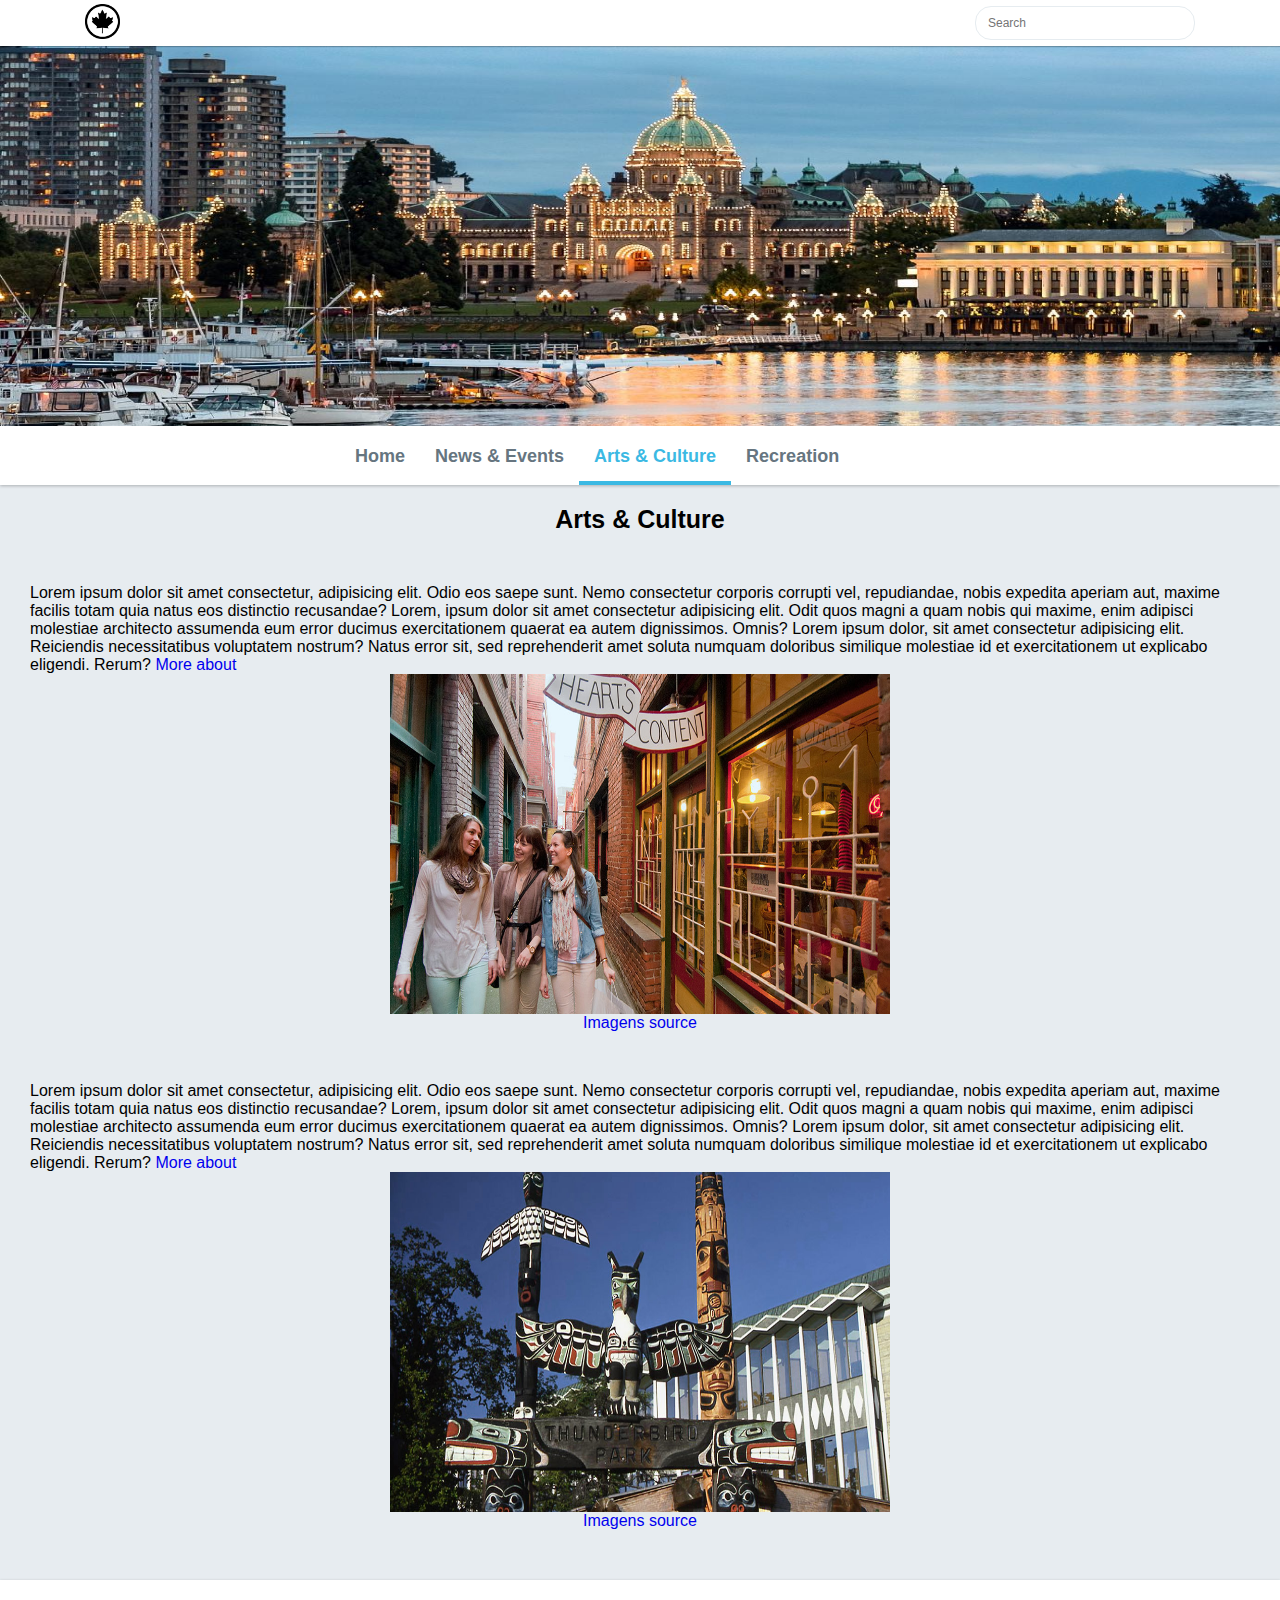
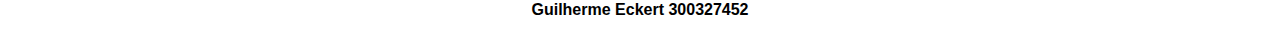
==== artculture.html @ 3c6402fe "updated" ====
<!DOCTYPE html>
<html lang="en">
<head>
  <meta charset="UTF-8">
  <meta name="viewport" content="width=device-width, initial-scale=1.0">
  <link rel="shortcut icon" href="img/icon.png" type="image/x-icon">
  <link rel="stylesheet" href="styles.css">
  <title>Victoria - BC</title>
</head>
<header id="main-header">
  <div class="content">
    <nav>
      <ul>
       <img class="icon" src="img/icon.png"  />
      </ul>
    </nav>
    <div class="side">

      <input type="text" placeholder="Search" />
    </div>
  </div>
</header>
<body>

<div class="banner">
  <img src="img/banner.jpg" alt="test">
</div>

<div class="bar">
  <div class="content">
    <ul>
      <li >
        <a href="index.html">Home</a>
      </li>

      <li >
        <a href="news.html">News & Events</a>
      </li>

      <li class="active">
        <a href="artculture.html">Arts & Culture</a>
      </li>
      <li >
        <a href="recreation.html">Recreation</a>
      </li>
      
    
  </div>

</div>


  <div id="content">
    <h2>Arts & Culture</h2>
    <p>Lorem ipsum dolor sit amet consectetur, adipisicing elit. Odio eos saepe sunt. Nemo consectetur corporis corrupti vel, repudiandae, nobis expedita aperiam aut, maxime facilis totam quia natus eos distinctio recusandae? Lorem, ipsum dolor sit amet consectetur adipisicing elit. Odit quos magni a quam nobis qui maxime, enim adipisci molestiae architecto assumenda eum error ducimus exercitationem quaerat ea autem dignissimos. Omnis? Lorem ipsum dolor, sit amet consectetur adipisicing elit. Reiciendis necessitatibus voluptatem nostrum? Natus error sit, sed reprehenderit amet soluta numquam doloribus similique molestiae id et exercitationem ut explicabo eligendi. Rerum?
       <a href="https://condoinvictoriabc.com/attractions-in-victoria/">More about</a> </p>
   <img id ="about" src="img/about.jpg" alt="hehe">
   <a href="https://condoinvictoriabc.com/attractions-in-victoria/">Imagens source</a>


   <p>Lorem ipsum dolor sit amet consectetur, adipisicing elit. Odio eos saepe sunt. Nemo consectetur corporis corrupti vel, repudiandae, nobis expedita aperiam aut, maxime facilis totam quia natus eos distinctio recusandae? Lorem, ipsum dolor sit amet consectetur adipisicing elit. Odit quos magni a quam nobis qui maxime, enim adipisci molestiae architecto assumenda eum error ducimus exercitationem quaerat ea autem dignissimos. Omnis? Lorem ipsum dolor, sit amet consectetur adipisicing elit. Reiciendis necessitatibus voluptatem nostrum? Natus error sit, sed reprehenderit amet soluta numquam doloribus similique molestiae id et exercitationem ut explicabo eligendi. Rerum?
    <a href="https://condoinvictoriabc.com/attractions-in-victoria/">More about</a> </p>
<img id ="about" src="img/art-culture.jpg" alt="hehe">

<a href="https://condoinvictoriabc.com/attractions-in-victoria/">Imagens source</a>
    
  </div>


</body>

<footer>
  <strong>Guilherme Eckert 300327452</strong>
</footer>
</html>
---- styles.css ----
* {
  margin: 0;
  padding: 0;
  box-sizing: border-box;
}

body {
  background-color: #e7ecf0;
  font-family: "Helvetica Neue", Helvetica, Arial, sans-serif;
  text-rendering: optimizeLegibility !important;
  -webkit-font-smoothing: antialiased !important;
}

input,
button,
a,
a:active,
a:focus {
  outline: 0;
  text-decoration: none;
}

ul {
  list-style: none;
}

.content {
  max-width: 1170px;
  margin: 0 auto;
  padding: 0 30px;
}
header#main-header {
  height: 46px;

  background-color: #fff;

  box-shadow: 0 1px 1px rgba(0, 0, 0, 0.25);

  position: relative;
  z-index: 1;
}

header#main-header .content {
  display: flex;
  align-items: center;
  justify-content: space-between;

  height: 100%;

}

header#main-header .icon {

  height: 35px;

}

header#main-header div.side input {

  border: 1px solid #e6ecf0;
  border-radius: 16px;

  height: 34px;
  width: 220px;
  padding: 0 30px 0 12px;

  color: #667582;
  font-size: 12px;
}



div.banner {

  width: 100%;
  height: 380px;

  display: flex;
  flex-direction: column;
  align-items: center;
  justify-content: center;
  
}

div.banner img {
  width: 100%;
  height: 380px;
}

div.bar {
  height: 59px;
  background: #fff;

  box-shadow: 0 1px 3px rgba(0, 0, 0, 0.25);
}

div.bar .content {
  padding-left: 285px;

  display: flex;
  align-items: center;
  justify-content: space-between;

  height: 100%;
}

div.bar .content ul {
  display: flex;

  height: 100%;
}
div.bar .content ul li {
  display: flex;
  flex-direction: column;
  align-items: center;
  justify-content: center;
  padding: 0 15px;

  position: relative;
}

div.bar .content ul li::after {
  content: "";

  width: 100%;
  height: 4px;

  position: absolute;
  bottom: 0;
  left: 0;

  background: #fff;

  transition: all ease-in-out 0.3s;
}

div.bar .content ul li.active::after,
div.bar .content ul li:hover::after {
  content: "";

  background: #3bb9e3;
}

div.bar .content ul li span,
div.bar .content ul li a {
  color: #667580;
  font-weight: bold;

  transition: all ease-in-out 0.3s;
}

div.bar .content ul li.active a,
div.bar .content ul li:hover a {
  color: #3bb9e3;
}

div.bar .content ul li span {
  font-size: 12px;
}

div.bar .content ul li a {
  font-size: 18px;
  margin-top: 2px;
}

div.bar .content .actions {
  display: flex;
}


#content h2 {
  margin-top: 20px;
  font-size: 25px;
  text-align: center;
}

#content {
  display: flex;
  flex-direction: column;
  justify-content: center;
  align-items: center;
  margin-bottom: 50px;
 
}

#content p {
  margin-top: 50px;
  margin-left: 30px;
  margin-right: 30px;
}



#content div img {
  border-radius: 10%;
  margin-top: 50px;
  text-align: center;
  height: 350px;
  margin: 10px;
  width: 350px;
}

#img {
  display: flex;
  justify-content: center;
  align-items: center;
}

#content ol img {
  height: 150px;
  width: 150px;
  
  border-radius: 75%;
  margin-top: 14px;
  margin-left: 50px;
  margin-right: 20px;
}

#events h2 {
margin-bottom: 20px;
}
#events li {

  margin-bottom: 10px;
  }

#about {
  display: flex;
  flex-direction: column-reverse;
  height: 340px;
  width: 500px;
}


#map {
 margin-top: 50px;
}



footer {
  display: flex;
  background: #fff;
  align-items: center;
  justify-content: center;
  height: 59px;
  box-shadow: 0 1px 3px rgba(0, 0, 0, 0.25);

}
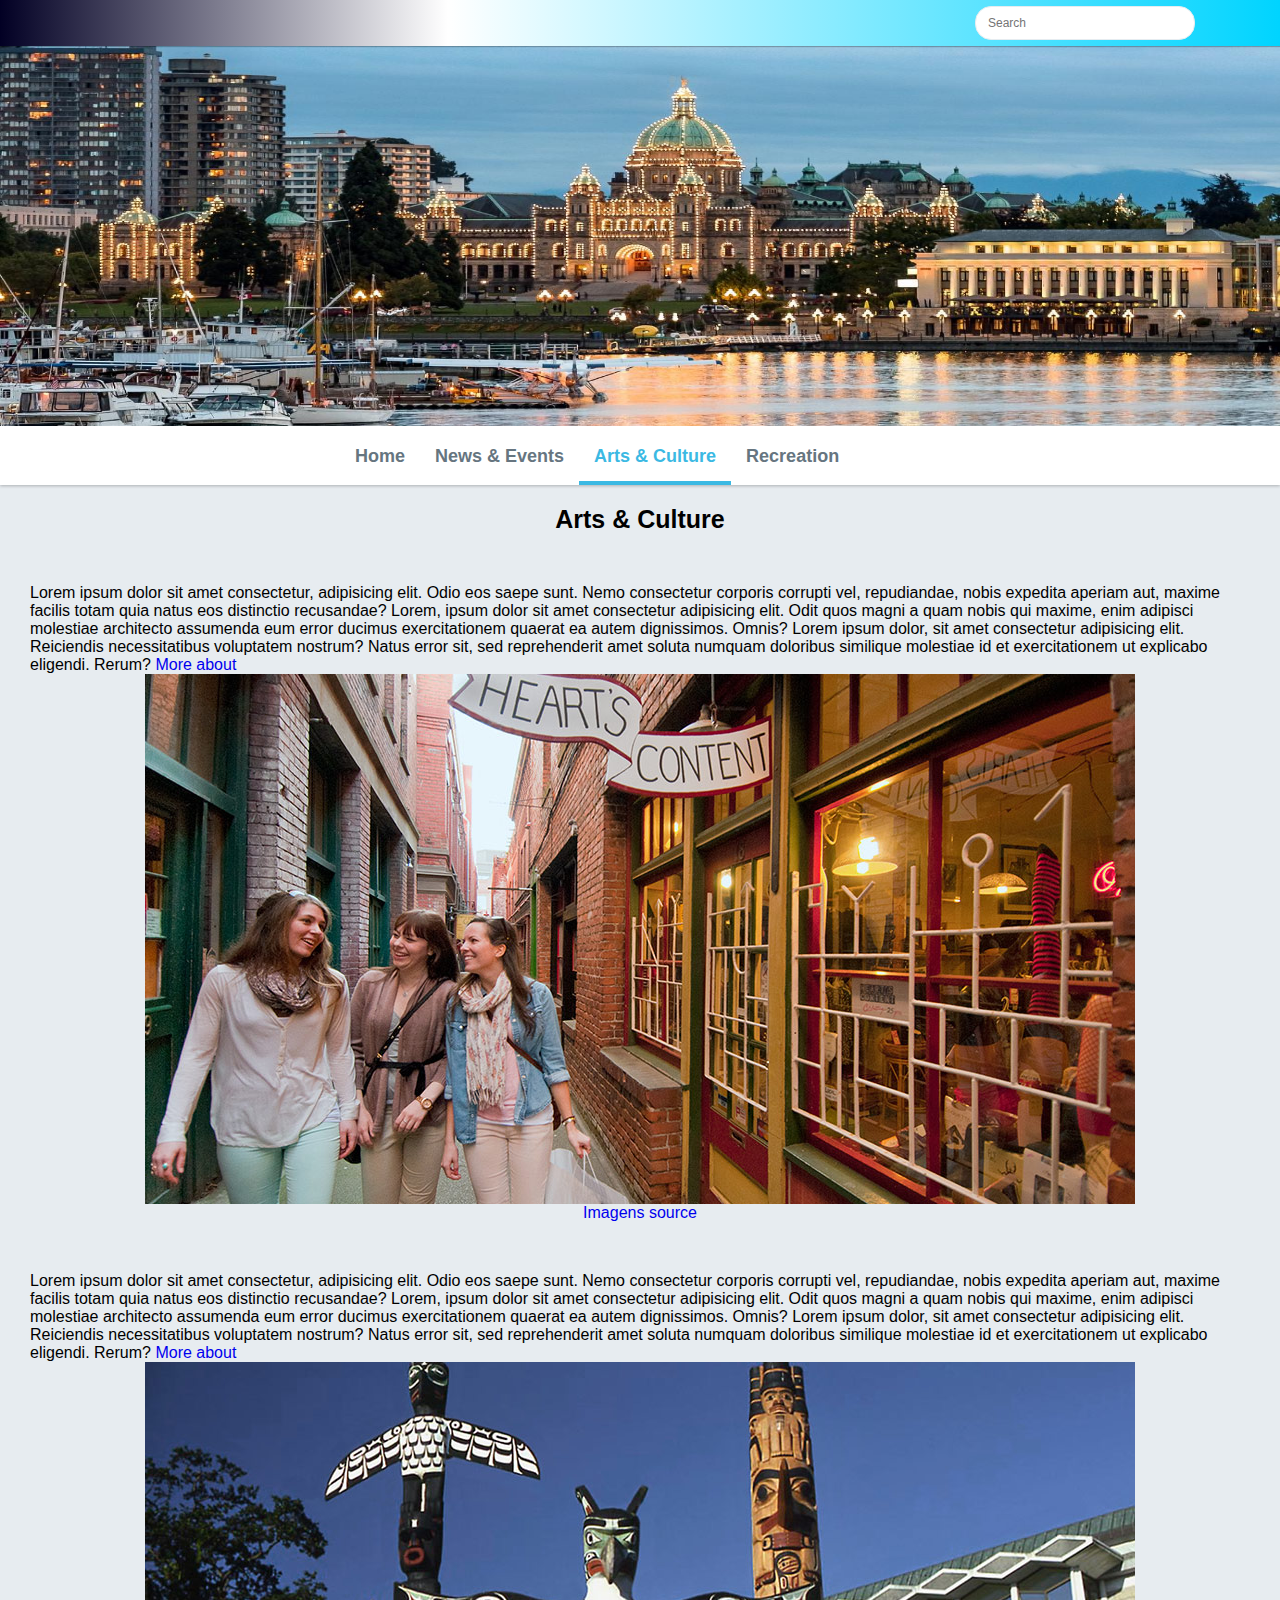
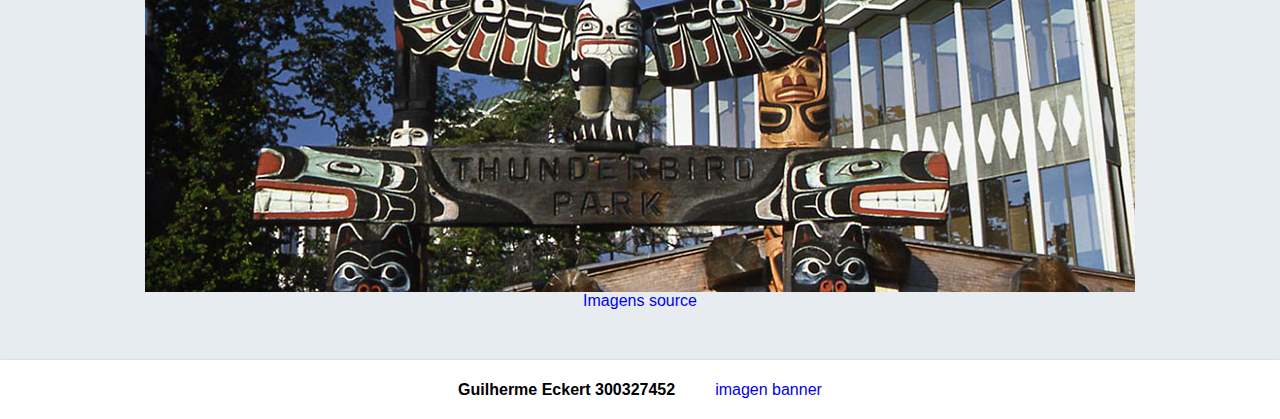
==== commit 4682fc62: "updated" ====
--- a/artculture.html
+++ b/artculture.html
@@ -7,20 +7,21 @@
   <link rel="stylesheet" href="styles.css">
   <title>Victoria - BC</title>
 </head>
-<header id="main-header">
-  <div class="content">
-    <nav>
-      <ul>
-       <img class="icon" src="img/icon.png"  />
-      </ul>
-    </nav>
-    <div class="side">
 
-      <input type="text" placeholder="Search" />
+<body>
+
+  <header id="main-header">
+    <div class="content">
+      <nav>
+        <ul>
+        </ul>
+      </nav>
+      <div class="side">
+  
+        <input type="text" placeholder="Search" />
+      </div>
     </div>
-  </div>
-</header>
-<body>
+  </header>
 
 <div class="banner">
   <img src="img/banner.jpg" alt="test">
@@ -43,33 +44,32 @@
       <li >
         <a href="recreation.html">Recreation</a>
       </li>
+
+    </ul>
+  </div>
       
-    
-  </div>
 
 </div>
-
-
   <div id="content">
     <h2>Arts & Culture</h2>
-    <p>Lorem ipsum dolor sit amet consectetur, adipisicing elit. Odio eos saepe sunt. Nemo consectetur corporis corrupti vel, repudiandae, nobis expedita aperiam aut, maxime facilis totam quia natus eos distinctio recusandae? Lorem, ipsum dolor sit amet consectetur adipisicing elit. Odit quos magni a quam nobis qui maxime, enim adipisci molestiae architecto assumenda eum error ducimus exercitationem quaerat ea autem dignissimos. Omnis? Lorem ipsum dolor, sit amet consectetur adipisicing elit. Reiciendis necessitatibus voluptatem nostrum? Natus error sit, sed reprehenderit amet soluta numquam doloribus similique molestiae id et exercitationem ut explicabo eligendi. Rerum?
-       <a href="https://condoinvictoriabc.com/attractions-in-victoria/">More about</a> </p>
-   <img id ="about" src="img/about.jpg" alt="hehe">
-   <a href="https://condoinvictoriabc.com/attractions-in-victoria/">Imagens source</a>
-
-
-   <p>Lorem ipsum dolor sit amet consectetur, adipisicing elit. Odio eos saepe sunt. Nemo consectetur corporis corrupti vel, repudiandae, nobis expedita aperiam aut, maxime facilis totam quia natus eos distinctio recusandae? Lorem, ipsum dolor sit amet consectetur adipisicing elit. Odit quos magni a quam nobis qui maxime, enim adipisci molestiae architecto assumenda eum error ducimus exercitationem quaerat ea autem dignissimos. Omnis? Lorem ipsum dolor, sit amet consectetur adipisicing elit. Reiciendis necessitatibus voluptatem nostrum? Natus error sit, sed reprehenderit amet soluta numquam doloribus similique molestiae id et exercitationem ut explicabo eligendi. Rerum?
-    <a href="https://condoinvictoriabc.com/attractions-in-victoria/">More about</a> </p>
-<img id ="about" src="img/art-culture.jpg" alt="hehe">
+    <span>Lorem ipsum dolor sit amet consectetur, adipisicing elit. Odio eos saepe sunt. Nemo consectetur corporis corrupti vel, repudiandae, nobis expedita aperiam aut, maxime facilis totam quia natus eos distinctio recusandae? Lorem, ipsum dolor sit amet consectetur adipisicing elit. Odit quos magni a quam nobis qui maxime, enim adipisci molestiae architecto assumenda eum error ducimus exercitationem quaerat ea autem dignissimos. Omnis? Lorem ipsum dolor, sit amet consectetur adipisicing elit. Reiciendis necessitatibus voluptatem nostrum? Natus error sit, sed reprehenderit amet soluta numquam doloribus similique molestiae id et exercitationem ut explicabo eligendi. Rerum?
+       <a href="https://condoinvictoriabc.com/attractions-in-victoria/">More about</a> 
+    </span>
+       <img src="img/about.jpg" alt="new1">
+      <a href="https://condoinvictoriabc.com/attractions-in-victoria/">Imagens source</a>
+    <span>Lorem ipsum dolor sit amet consectetur, adipisicing elit. Odio eos saepe sunt. Nemo consectetur corporis corrupti vel, repudiandae, nobis expedita aperiam aut, maxime facilis totam quia natus eos distinctio recusandae? Lorem, ipsum dolor sit amet consectetur adipisicing elit. Odit quos magni a quam nobis qui maxime, enim adipisci molestiae architecto assumenda eum error ducimus exercitationem quaerat ea autem dignissimos. Omnis? Lorem ipsum dolor, sit amet consectetur adipisicing elit. Reiciendis necessitatibus voluptatem nostrum? Natus error sit, sed reprehenderit amet soluta numquam doloribus similique molestiae id et exercitationem ut explicabo eligendi. Rerum?
+    <a href="https://condoinvictoriabc.com/attractions-in-victoria/">More about</a> </span>
+  <img src="img/art-culture.jpg" alt="new2">
 
 <a href="https://condoinvictoriabc.com/attractions-in-victoria/">Imagens source</a>
     
   </div>
 
+  <footer>
+    <strong>Guilherme Eckert 300327452</strong> <a href="https://www.travel-british-columbia.com/vancouver-island-the-gulf-islands/victoria-and-south-vancouver-island/victoria/">imagen banner</a>
+  </footer>
 
 </body>
 
-<footer>
-  <strong>Guilherme Eckert 300327452</strong>
-</footer>
+
 </html>--- a/styles.css
+++ b/styles.css
@@ -34,7 +34,8 @@
   height: 46px;
 
   background-color: #fff;
-
+  background: rgb(2,0,36);
+  background: linear-gradient(90deg, rgba(2,0,36,1) 0%, rgba(255,255,255,1) 35%, rgba(0,212,255,1) 100%);
   box-shadow: 0 1px 1px rgba(0, 0, 0, 0.25);
 
   position: relative;
@@ -205,6 +206,58 @@
   display: flex;
   justify-content: center;
   align-items: center;
+}
+
+#news div {
+  margin-left: 40px;
+  display: flex;
+  flex-direction: row;
+  justify-content: center;
+  flex-wrap: wrap;
+  align-items: center;
+
+ 
+}
+
+#news  p {
+  margin-top: 12px;
+  margin-left: 40px;
+}
+#news .anews {
+  display: flex;
+  align-items: center;
+  justify-content: center;
+
+  margin-left: 10px;
+}
+
+#news a {
+  margin-left: 20px;
+}
+
+
+#news h2 {
+  margin-top: 30px;
+  font-size: 30px;
+  text-align: center;
+}
+
+
+#news img {
+  margin-top: 20px;
+  height: 200px;
+  width: 200px;
+  border-radius: 20%;
+}
+
+#news ol {
+  text-align: center;
+  margin-top: 20px;
+  margin-bottom: 50px;
+}
+
+#news p {
+ margin-left: 250px;
 }
 
 #content ol img {
@@ -223,7 +276,7 @@
 #events li {
 
   margin-bottom: 10px;
-  }
+}
 
 #about {
   display: flex;
@@ -237,6 +290,26 @@
  margin-top: 50px;
 }
 
+#content span {
+  margin-top: 50px;
+  margin-left: 30px;
+  margin-right: 30px;
+}
+
+figure {
+  border: 1px #cccccc solid;
+  padding: 4px;
+  margin: auto;
+}
+
+figcaption {
+  background-color: #3bb9e3;
+  color: black;
+  font-style: italic;
+  padding: 2px;
+  text-align: center;
+}
+
 
 
 footer {
@@ -248,12 +321,8 @@
   box-shadow: 0 1px 3px rgba(0, 0, 0, 0.25);
 
 }
-
-
-
-
-
-
-
-
-
+footer a {
+  margin-left: 40px;
+}
+
+
